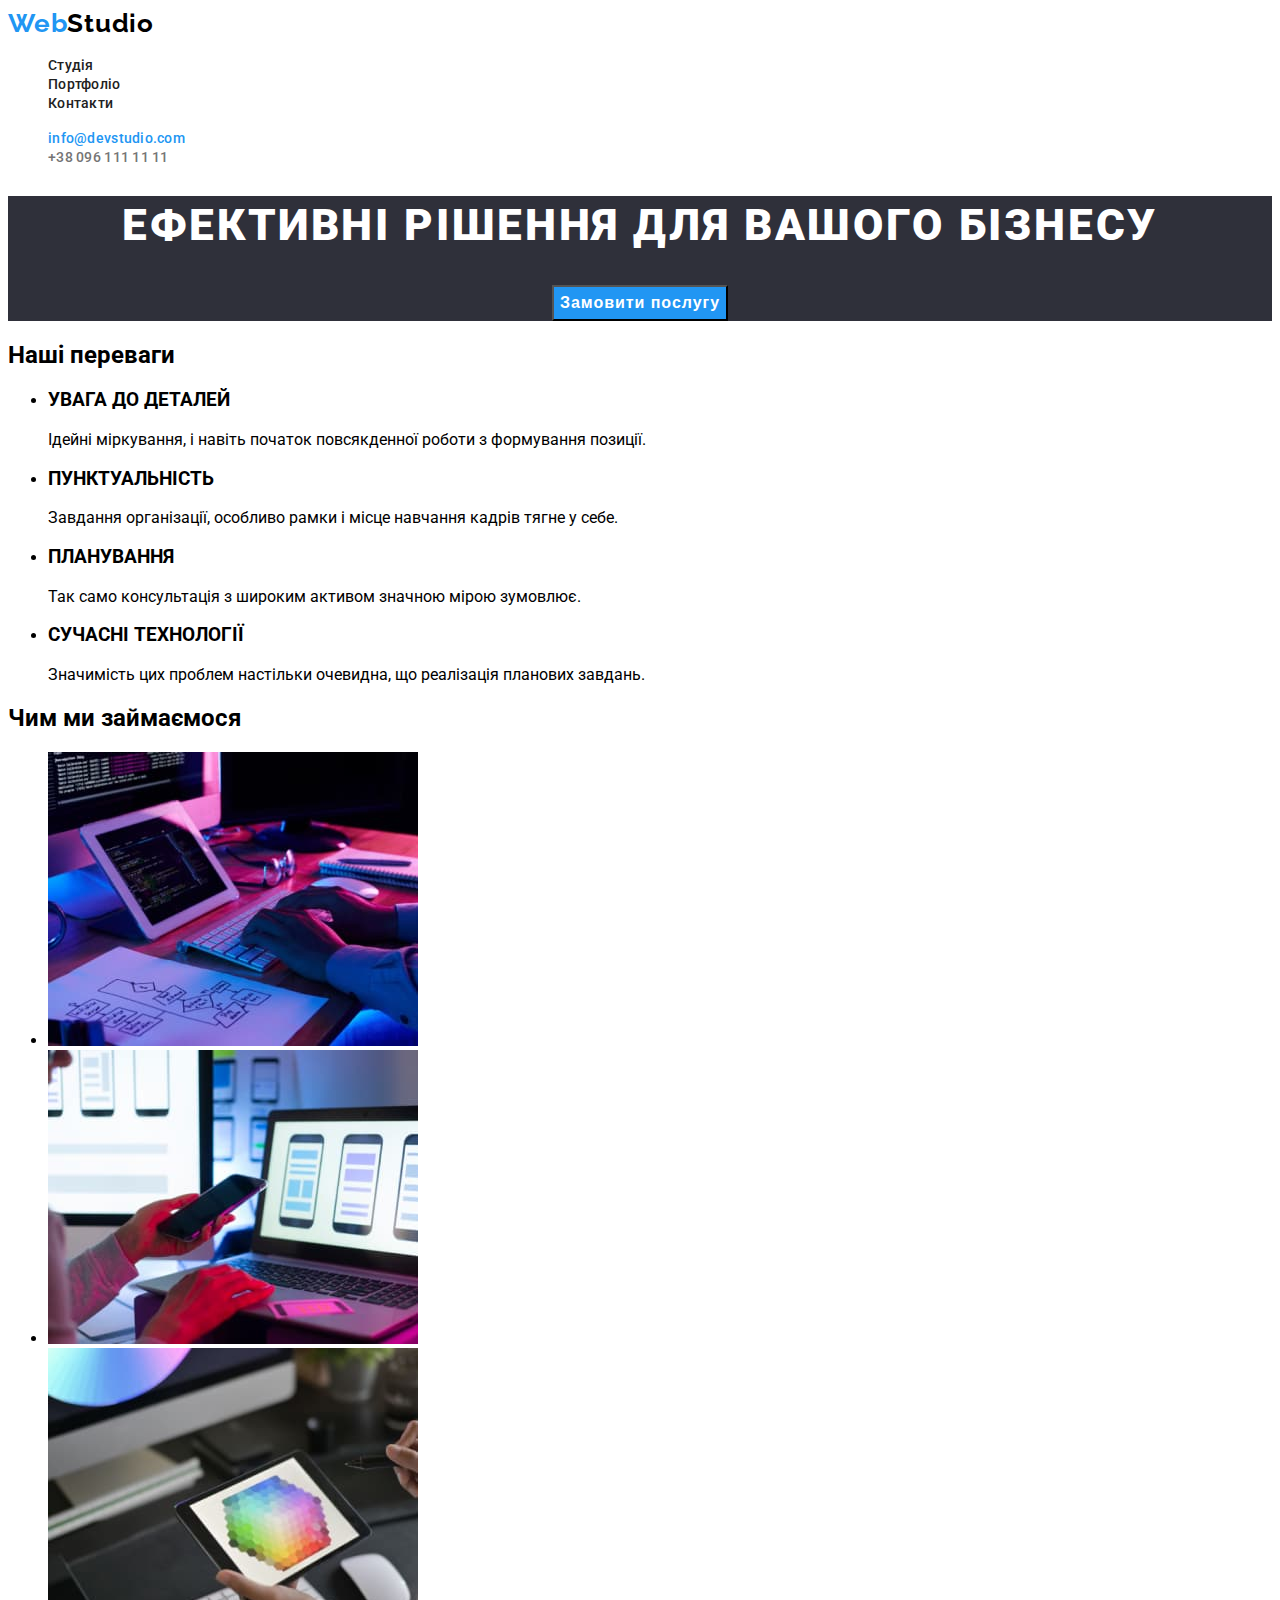
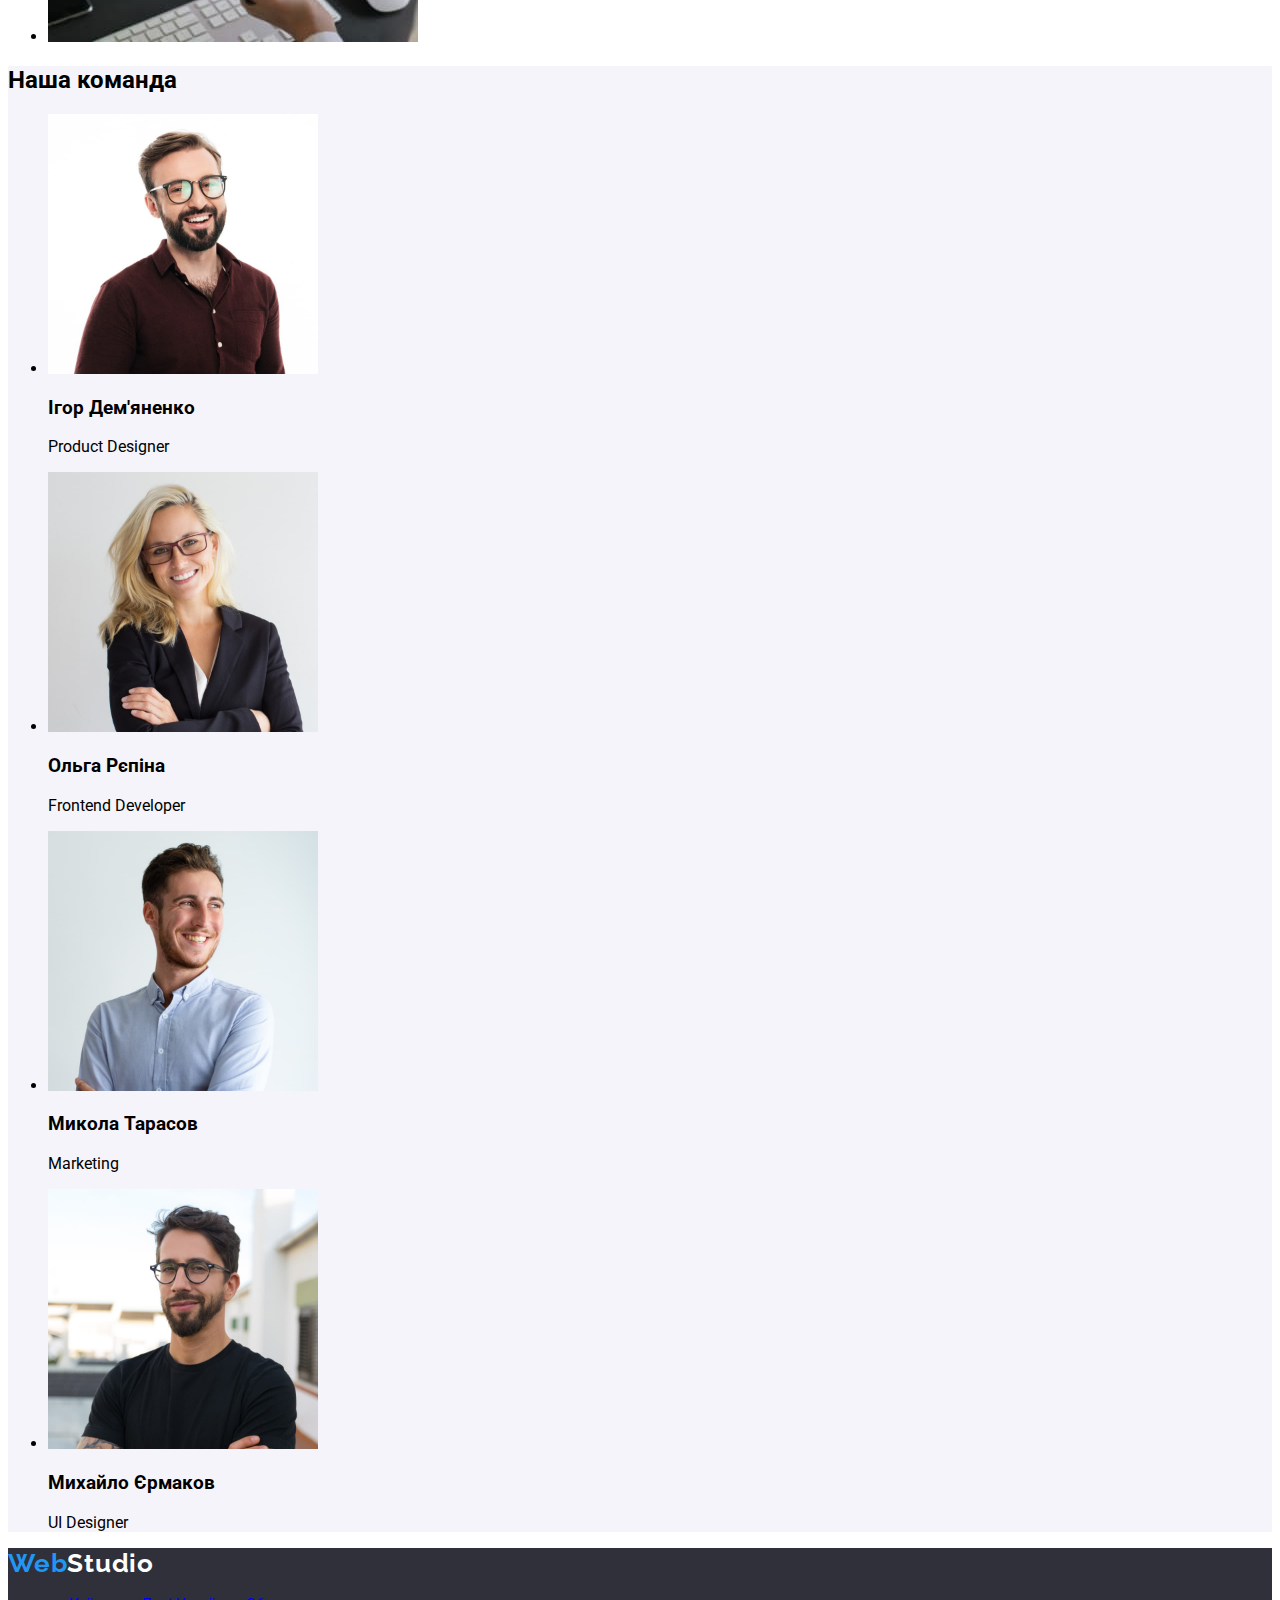
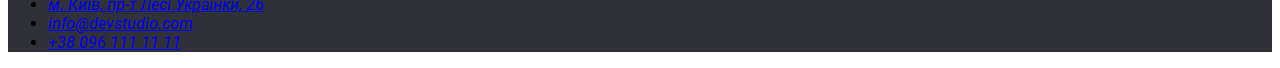
==== index.html @ 97d3b705 "Current 1" ====
<!DOCTYPE html>
<html lang="uk">
  <head>
    <meta charset="UTF-8" />
    <meta http-equiv="X-UA-Compatible" content="IE=edge" />
    <meta name="viewport" content="width=device-width, initial-scale=1.0" />
    <link rel="preconnect" href="https://fonts.googleapis.com" />
    <link rel="preconnect" href="https://fonts.gstatic.com" crossorigin />
    <link
      href="https://fonts.googleapis.com/css2?family=Raleway:wght@700&family=Roboto:wght@400;500;700;900&display=swap"
      rel="stylesheet"
    />
    <title>WebStudio</title>
    <link rel="stylesheet" href="./css/styles.css" />
  </head>
  <body>
    <header>
      <!-- Logo and Nav -->
      <nav>
        <a href="./index.html" class="logo">Web<span class="studio-header">Studio</span></a>
        <ul class="list">
          <li>
            <a href="" class="header-link link">Студія</a>
          </li>
          <li>
            <a href="./portfolio.html" class="header-link link">Портфоліо</a>
          </li>
          <li>
            <a href="" class="header-link link">Контакти</a>
          </li>
        </ul>
      </nav>
      <!-- Email and Tel -->
      <ul class="list"
        <li>
          <a href="mailto:info@devstudio.com" class="header-email link">info@devstudio.com</a>
        </li>
        <li>
          <a href="tel:+380961111111" class="header-tel link">+38 096 111 11 11</a>
        </li>
      </ul>
    </header>
    <main>
      <!-- Section Hero -->
      <section class="hero">
        <h1 class="hero-title">Ефективні рішення для вашого бізнесу</h1>
        <button type="button" class="button">Замовити послугу</button>
        <!-- <a href="">Замовити послугу</a> -->
      </section>
      <!-- Section - Our advantages -->
      <section>
        <h2>Наші переваги</h2>
        <ul>
          <li>
            <h3>УВАГА ДО ДЕТАЛЕЙ</h3>
            <p>Ідейні міркування, і навіть початок повсякденної роботи з формування позиції.</p>
          </li>
          <li>
            <h3>ПУНКТУАЛЬНІСТЬ</h3>
            <p>Завдання організації, особливо рамки і місце навчання кадрів тягне у себе.</p>
          </li>
          <li>
            <h3>ПЛАНУВАННЯ</h3>
            <p>Так само консультація з широким активом значною мірою зумовлює.</p>
          </li>
          <li>
            <h3>СУЧАСНІ ТЕХНОЛОГІЇ</h3>
            <p>Значимість цих проблем настільки очевидна, що реалізація планових завдань.</p>
          </li>
        </ul>
      </section>
      <!-- Section - What we are doing -->
      <section>
        <h2>Чим ми займаємося</h2>
        <ul>
          <li>
            <img
              src="./images/what-we-are-doing/img1.jpg"
              alt="Алгоритм"
              width="370"
              height="294"
            />
          </li>
          <li>
            <img
              src="./images/what-we-are-doing/img2.jpg"
              alt="Мобільний додаток"
              width="370"
              height="294"
            />
          </li>
          <li>
            <img
              src="./images/what-we-are-doing/img3.jpg"
              alt="Палітра кольорів"
              width="370"
              height="294"
            />
          </li>
        </ul>
      </section>
      <!-- Section - Our team -->
      <section class="our-team">
        <h2>Наша команда</h2>
        <ul>
          <li>
            <img
              src="./images/our-team/teamcard1.jpg"
              alt="Ігор Дем'яненко"
              width="270"
              height="260"
            />
            <h3>Ігор Дем'яненко</h3>
            <p lang="en">Product Designer</p>
          </li>
          <li>
            <img
              src="./images/our-team/teamcard2.jpg"
              alt="Ольга Рєпіна"
              width="270"
              height="260"
            />
            <h3>Ольга Рєпіна</h3>
            <p lang="en">Frontend Developer</p>
          </li>
          <li>
            <img
              src="./images/our-team/teamcard3.jpg"
              alt="Микола Тарасов"
              width="270"
              height="260"
            />
            <h3>Микола Тарасов</h3>
            <p lang="en">Marketing</p>
          </li>
          <li>
            <img
              src="./images/our-team/teamcard4.jpg"
              alt="Михайло Єрмаков"
              width="270"
              height="260"
            />
            <h3>Михайло Єрмаков</h3>
            <p lang="en">UI Designer</p>
          </li>
        </ul>
      </section>
    </main>
    <footer>
      <!-- Logo and contacts-->
      <a href="./index.html" class="logo">Web<span class="studio-footer">Studio</span></a>
      <address>
        <ul>
          <li>
            <a
              href="https://goo.gl/maps/AmhNYhJj7zLtnfJ69"
              target="_blank"
              rel="noreferrer noopener nofollow"
              >м. Київ, пр-т Лесі Українки, 26</a
            >
          </li>
          <li>
            <a href="mailto:info@devstudio.com">info@devstudio.com</a>
          </li>
          <li>
            <a href="tel:+380961111111">+38 096 111 11 11</a>
          </li>
        </ul>
      </address>
    </footer>
  </body>
</html>
---- css/styles.css ----
:root {
    --primary-bkgd-color:#FFFFFF;
    --secondary-bkgd-color:#2F303A;
    --team-bkgd-color:#F5F4FA;
    --primary-text-color: #757575;
    --secondary-text-color: #212121;
    --accent-text-color: #2196F3;
    --logo-text-color: #000000;
}
/* Global body */
body {
    font-family: 'Roboto', sans-serif;
    font-weight: 400;
    Background-color:var(--primary-bkgd-color);
}
.list {
    list-style: none;
}
.link:hover,
.link:focus {
    color: var(--accent-text-color);
}
.link {
    text-decoration: none;
}
/* header */
.logo {
    color: var(--accent-text-color);
    font-family: 'Raleway', sans-serif;
    font-weight: 700;
    font-size: 26px;
    line-height: 1.2;
    letter-spacing: 0.03em;
    text-decoration: none;
}
.studio-header{
    color: var(--logo-text-color);
}
.header-link {
    color:var(--secondary-text-color);
    font-weight: 500;
    font-size: 14px;
    line-height: 1.14;
    letter-spacing: 0.02em;
}
.header-email {
    color: var(--accent-text-color);
    font-weight: 500;
    font-size: 14px;
    line-height: 1.14;
    letter-spacing: 0.02em;
}
.header-tel {
    color: var(--primary-text-color);
    font-weight: 500;
    font-size: 14px;
    line-height: 1.14;
    letter-spacing: 0.02em;
}
/* hero */
.hero {
    background-color: var(--secondary-bkgd-color);
    text-align: center;
}
.hero-title {
    color: var(--primary-bkgd-color);
    font-weight: 900;
    font-size: 44px;
    line-height: 1.36;
    letter-spacing: 0.06em;
    text-transform: uppercase;
}
.button {
    background-color: var(--accent-text-color);
    color: var(--primary-bkgd-color);
    font-weight: 700;
    font-size: 16px;
    line-height: 1.9;
    /* display: flex; */
    align-items: center;
    text-align: center;
    letter-spacing: 0.06em;
}
/* Our advantages */

/* What we are doing */

/* Our team */
.our-team {
    background-color: var(--team-bkgd-color);
}

/* Footer */
footer {
    background-color: var(--secondary-bkgd-color);
}
.studio-footer {
    color: var(--primary-bkgd-color);
}
/* background primary #F5F5F5*/
/* background secondary #F5F4FA */

/* Basic text color #757575 */
/* Links basic color #212121;*/
/* link accent color #2196F3; */
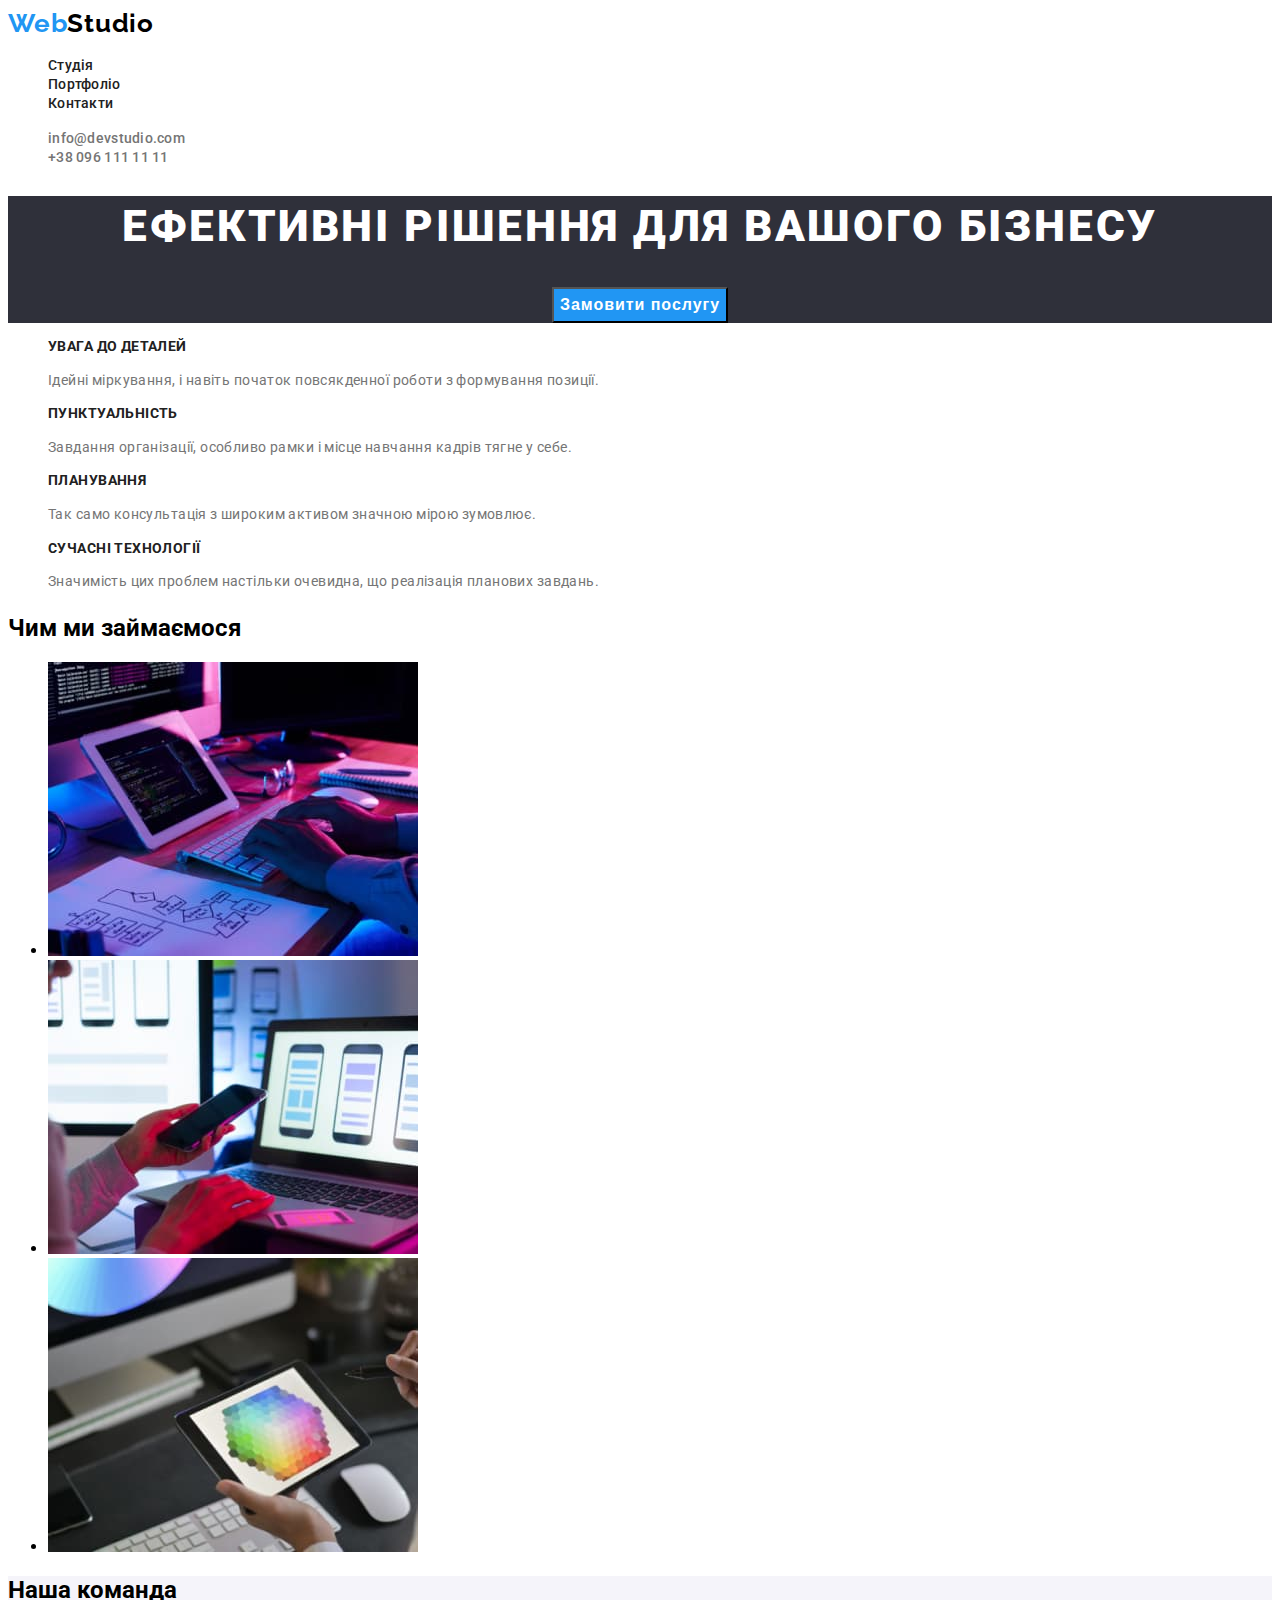
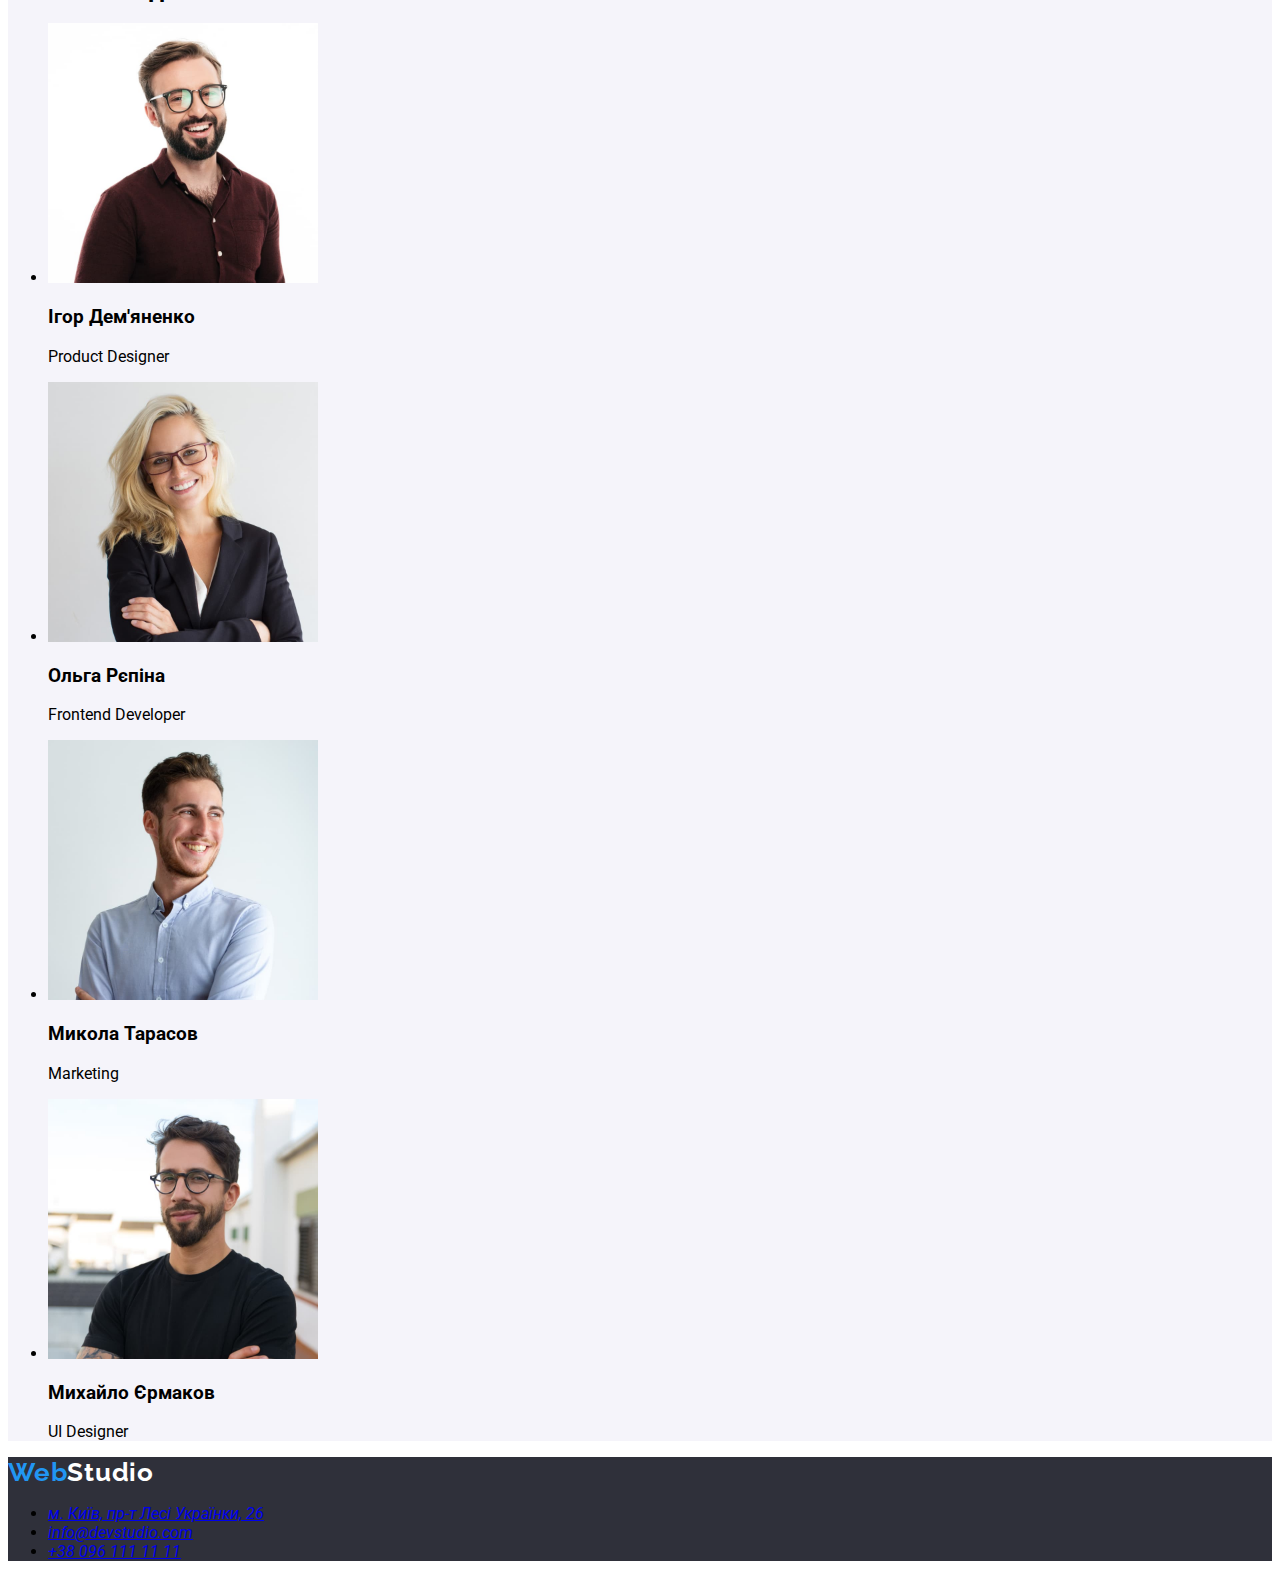
==== commit bbab5df6: "Current2" ====
--- a/index.html
+++ b/index.html
@@ -33,10 +33,10 @@
       <!-- Email and Tel -->
       <ul class="list"
         <li>
-          <a href="mailto:info@devstudio.com" class="header-email link">info@devstudio.com</a>
+          <a href="mailto:info@devstudio.com" class="header-contacts link">info@devstudio.com</a>
         </li>
         <li>
-          <a href="tel:+380961111111" class="header-tel link">+38 096 111 11 11</a>
+          <a href="tel:+380961111111" class="header-contacts link">+38 096 111 11 11</a>
         </li>
       </ul>
     </header>
@@ -49,23 +49,23 @@
       </section>
       <!-- Section - Our advantages -->
       <section>
-        <h2>Наші переваги</h2>
-        <ul>
+        <h2 class="visually-hidden">Наші переваги</h2>
+        <ul class="list">
           <li>
-            <h3>УВАГА ДО ДЕТАЛЕЙ</h3>
-            <p>Ідейні міркування, і навіть початок повсякденної роботи з формування позиції.</p>
+            <h3 class="secondary-title">УВАГА ДО ДЕТАЛЕЙ</h3>
+            <p class="secondary-text">Ідейні міркування, і навіть початок повсякденної роботи з формування позиції.</p>
           </li>
           <li>
-            <h3>ПУНКТУАЛЬНІСТЬ</h3>
-            <p>Завдання організації, особливо рамки і місце навчання кадрів тягне у себе.</p>
+            <h3 class="secondary-title">ПУНКТУАЛЬНІСТЬ</h3>
+            <p class="secondary-text">Завдання організації, особливо рамки і місце навчання кадрів тягне у себе.</p>
           </li>
           <li>
-            <h3>ПЛАНУВАННЯ</h3>
-            <p>Так само консультація з широким активом значною мірою зумовлює.</p>
+            <h3 class="secondary-title">ПЛАНУВАННЯ</h3>
+            <p class="secondary-text">Так само консультація з широким активом значною мірою зумовлює.</p>
           </li>
           <li>
-            <h3>СУЧАСНІ ТЕХНОЛОГІЇ</h3>
-            <p>Значимість цих проблем настільки очевидна, що реалізація планових завдань.</p>
+            <h3 class="secondary-title">СУЧАСНІ ТЕХНОЛОГІЇ</h3>
+            <p class="secondary-text">Значимість цих проблем настільки очевидна, що реалізація планових завдань.</p>
           </li>
         </ul>
       </section>
--- a/css/styles.css
+++ b/css/styles.css
@@ -7,7 +7,7 @@
     --accent-text-color: #2196F3;
     --logo-text-color: #000000;
 }
-/* Global body */
+/* GLOBAL BODY */
 body {
     font-family: 'Roboto', sans-serif;
     font-weight: 400;
@@ -23,7 +23,7 @@
 .link {
     text-decoration: none;
 }
-/* header */
+/* HEADER */
 .logo {
     color: var(--accent-text-color);
     font-family: 'Raleway', sans-serif;
@@ -40,24 +40,17 @@
     color:var(--secondary-text-color);
     font-weight: 500;
     font-size: 14px;
-    line-height: 1.14;
+    line-height: 1.11;
     letter-spacing: 0.02em;
 }
-.header-email {
-    color: var(--accent-text-color);
-    font-weight: 500;
-    font-size: 14px;
-    line-height: 1.14;
-    letter-spacing: 0.02em;
-}
-.header-tel {
+.header-contacts {
     color: var(--primary-text-color);
     font-weight: 500;
     font-size: 14px;
-    line-height: 1.14;
+    line-height: 1.11;
     letter-spacing: 0.02em;
 }
-/* hero */
+/* HERO */
 .hero {
     background-color: var(--secondary-bkgd-color);
     text-align: center;
@@ -66,7 +59,7 @@
     color: var(--primary-bkgd-color);
     font-weight: 900;
     font-size: 44px;
-    line-height: 1.36;
+    line-height: 1.4;
     letter-spacing: 0.06em;
     text-transform: uppercase;
 }
@@ -81,16 +74,42 @@
     text-align: center;
     letter-spacing: 0.06em;
 }
-/* Our advantages */
+/* OUR FEATURES */
+.visually-hidden {
+    position: absolute;
+    width: 1px;
+    height: 1px;
+    margin: -1px;
+    border: 0;
+    padding: 0;
+    white-space: nowrap;
+    clip-path: inset(100%);
+    clip: rect(0 0 0 0);
+    overflow: hidden;
+}
+.secondary-title {
+    color: var(--secondary-text-color);
+    font-weight: 700;
+    font-size: 14px;
+    line-height: 1.1;
+    letter-spacing: 0.03em;
+    text-transform: uppercase;
+}
+.secondary-text {
+    color: var(--primary-text-color);
+    font-weight: 400;
+    font-size: 14px;
+    line-height: 1.7;
+    letter-spacing: 0.03em;
+}
+/* WHAT WE ARE DOING */
 
-/* What we are doing */
-
-/* Our team */
+/* OUR TEAM */
 .our-team {
     background-color: var(--team-bkgd-color);
 }
 
-/* Footer */
+/* FOOTER */
 footer {
     background-color: var(--secondary-bkgd-color);
 }
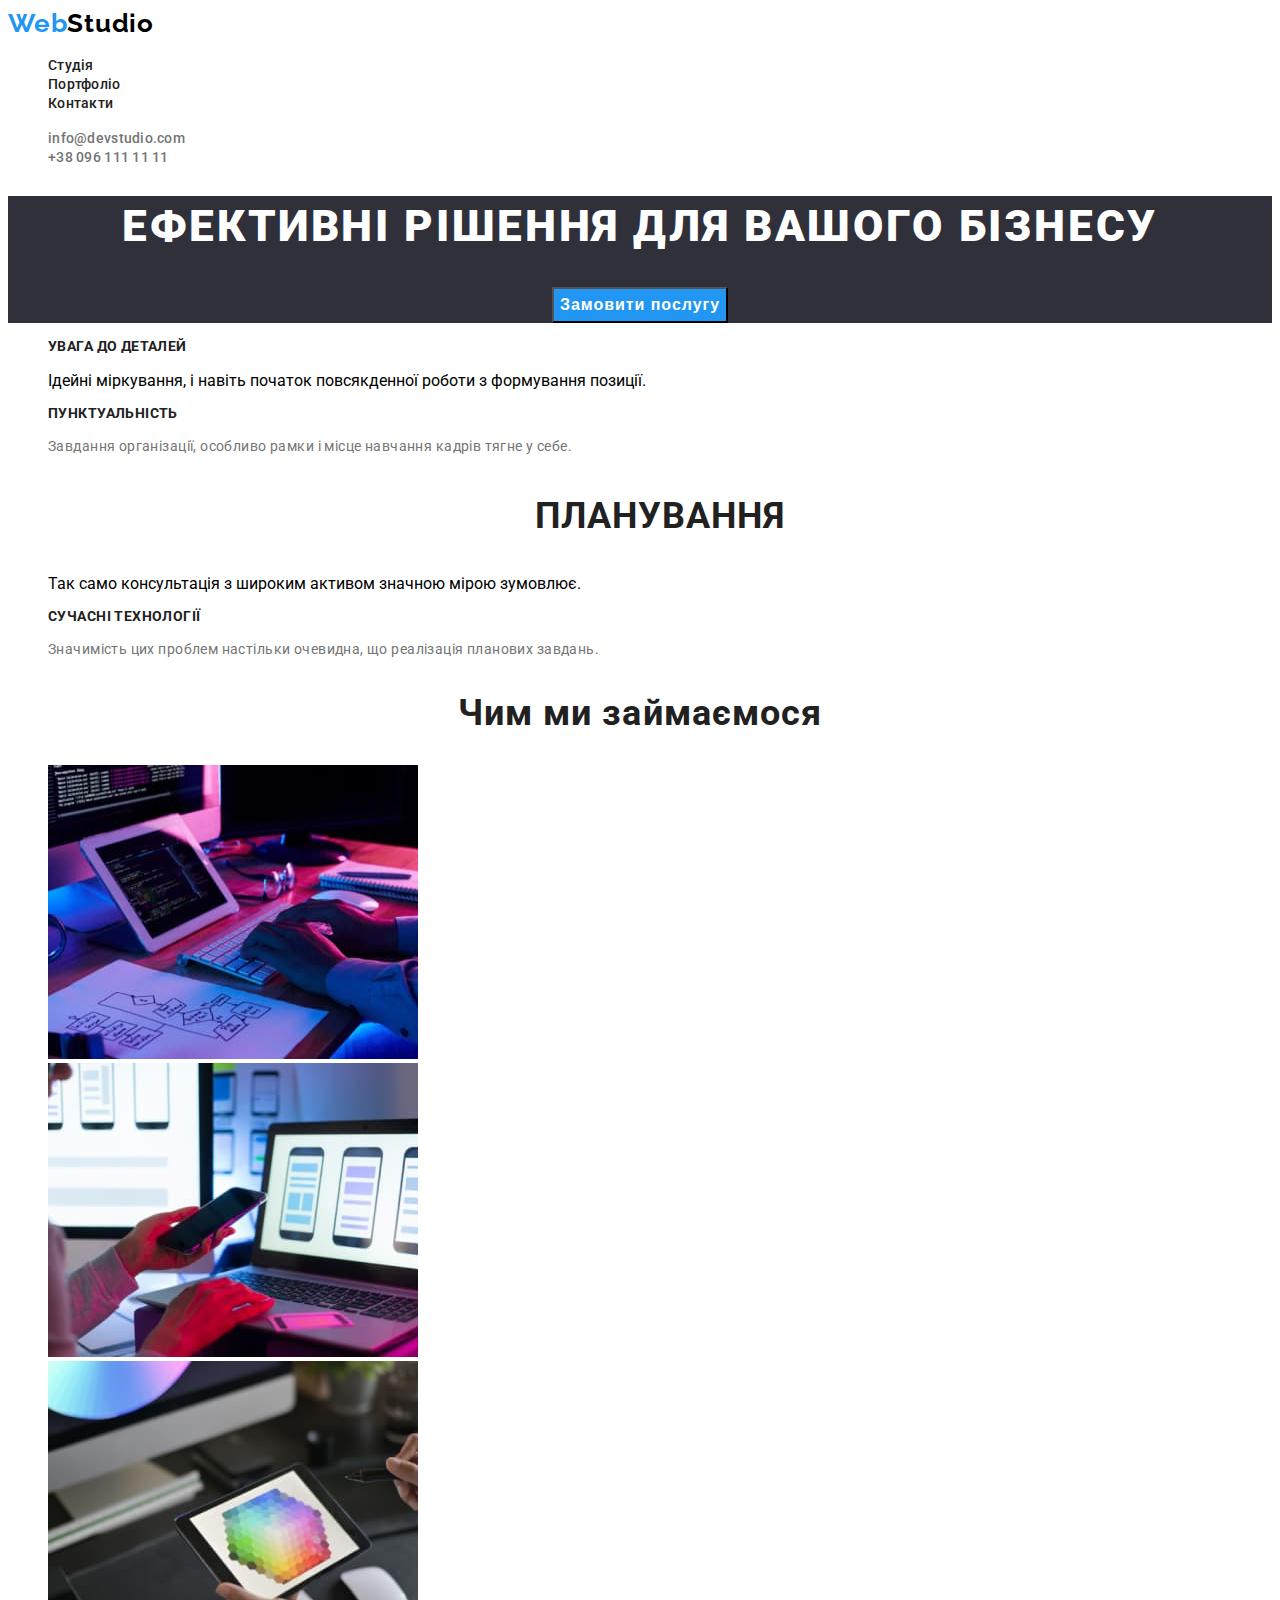
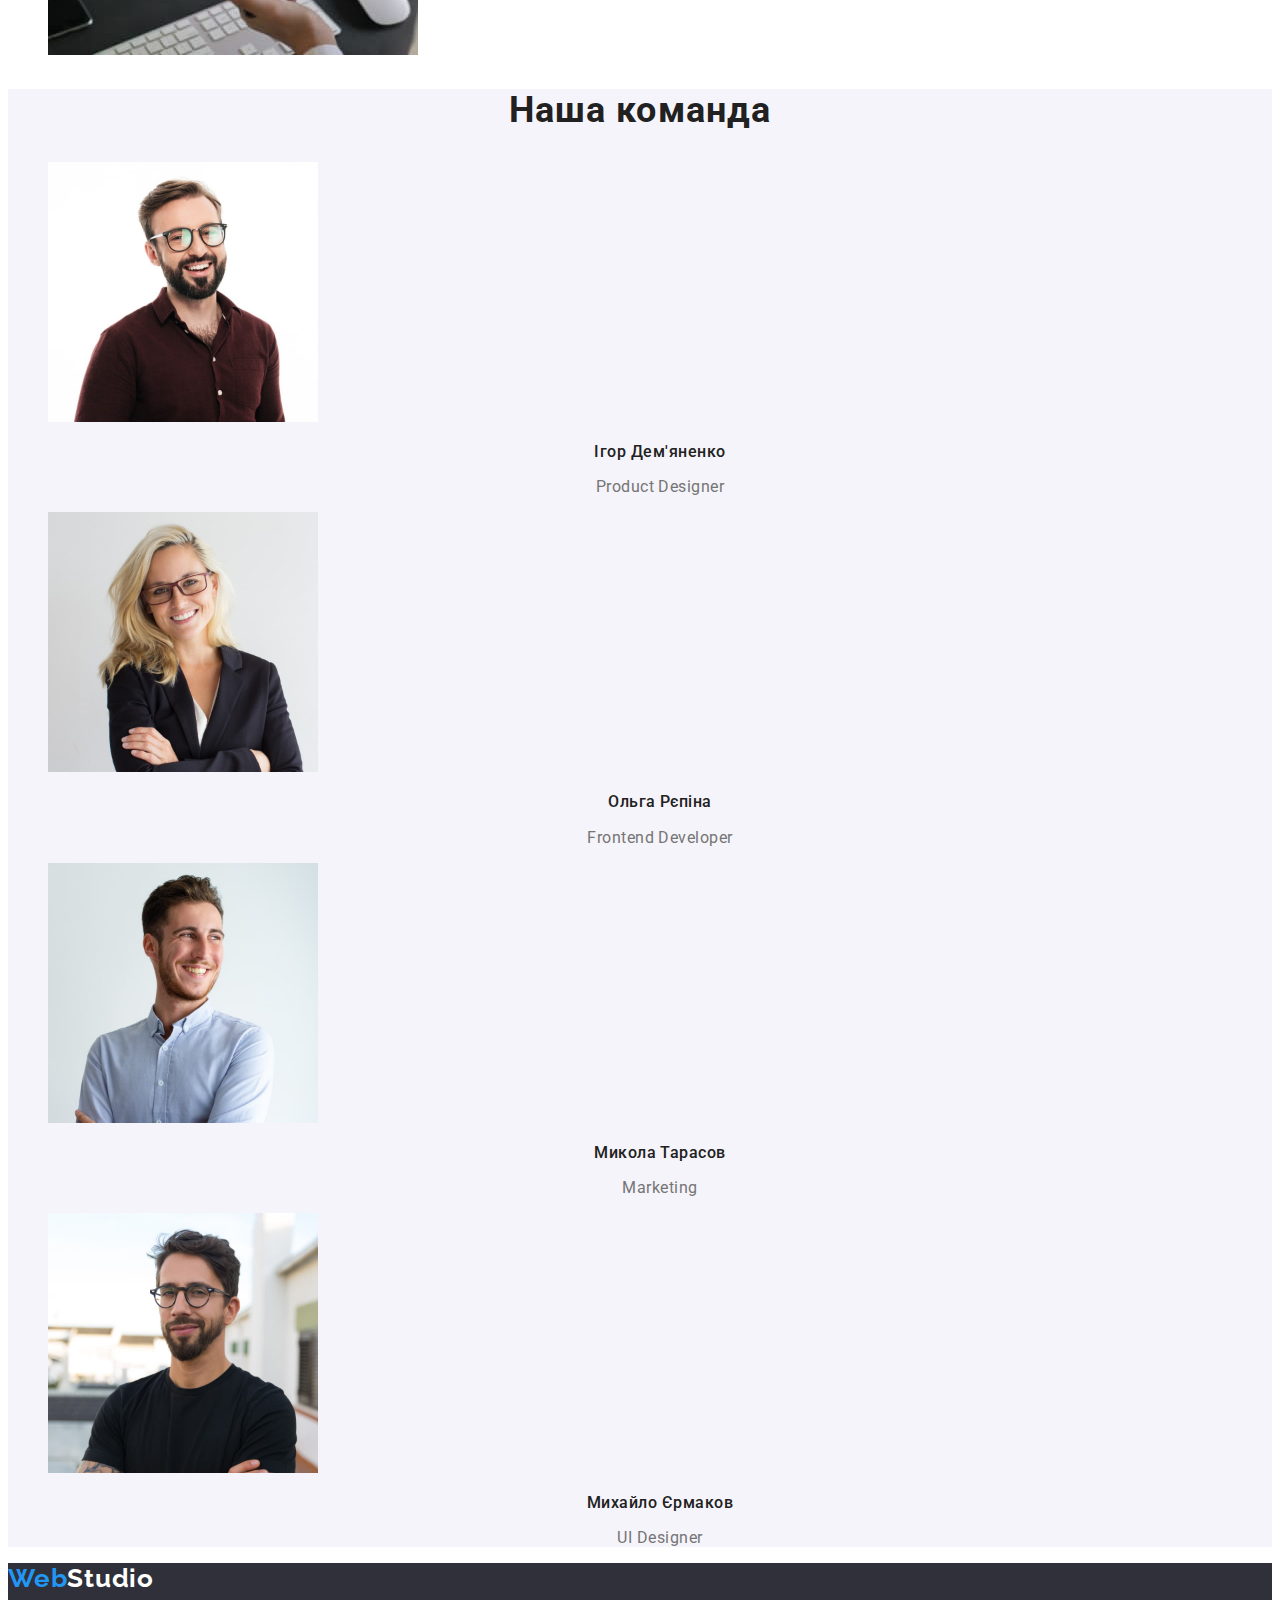
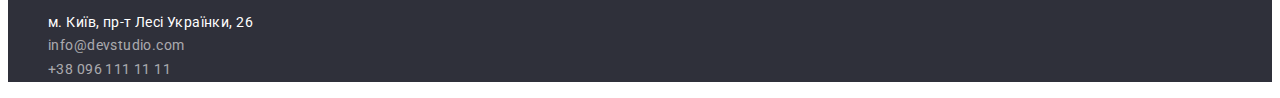
==== commit 144555f2: "1page finished" ====
--- a/index.html
+++ b/index.html
@@ -47,32 +47,32 @@
         <button type="button" class="button">Замовити послугу</button>
         <!-- <a href="">Замовити послугу</a> -->
       </section>
-      <!-- Section - Our advantages -->
+      <!-- Section - Our features -->
       <section>
         <h2 class="visually-hidden">Наші переваги</h2>
         <ul class="list">
           <li>
-            <h3 class="secondary-title">УВАГА ДО ДЕТАЛЕЙ</h3>
-            <p class="secondary-text">Ідейні міркування, і навіть початок повсякденної роботи з формування позиції.</p>
+            <h3 class="feature-title">УВАГА ДО ДЕТАЛЕЙ</h3>
+            <p class="feater-text">Ідейні міркування, і навіть початок повсякденної роботи з формування позиції.</p>
           </li>
           <li>
-            <h3 class="secondary-title">ПУНКТУАЛЬНІСТЬ</h3>
-            <p class="secondary-text">Завдання організації, особливо рамки і місце навчання кадрів тягне у себе.</p>
+            <h3 class="feature-title">ПУНКТУАЛЬНІСТЬ</h3>
+            <p class="feature-text">Завдання організації, особливо рамки і місце навчання кадрів тягне у себе.</p>
           </li>
           <li>
-            <h3 class="secondary-title">ПЛАНУВАННЯ</h3>
-            <p class="secondary-text">Так само консультація з широким активом значною мірою зумовлює.</p>
+            <h3 class="title">ПЛАНУВАННЯ</h3>
+            <p class="text">Так само консультація з широким активом значною мірою зумовлює.</p>
           </li>
           <li>
-            <h3 class="secondary-title">СУЧАСНІ ТЕХНОЛОГІЇ</h3>
-            <p class="secondary-text">Значимість цих проблем настільки очевидна, що реалізація планових завдань.</p>
+            <h3 class="feature-title">СУЧАСНІ ТЕХНОЛОГІЇ</h3>
+            <p class="feature-text">Значимість цих проблем настільки очевидна, що реалізація планових завдань.</p>
           </li>
         </ul>
       </section>
       <!-- Section - What we are doing -->
       <section>
-        <h2>Чим ми займаємося</h2>
-        <ul>
+        <h2 class="title">Чим ми займаємося</h2>
+        <ul class="list">
           <li>
             <img
               src="./images/what-we-are-doing/img1.jpg"
@@ -101,8 +101,8 @@
       </section>
       <!-- Section - Our team -->
       <section class="our-team">
-        <h2>Наша команда</h2>
-        <ul>
+        <h2 class="title">Наша команда</h2>
+        <ul class="list">
           <li>
             <img
               src="./images/our-team/teamcard1.jpg"
@@ -110,8 +110,8 @@
               width="270"
               height="260"
             />
-            <h3>Ігор Дем'яненко</h3>
-            <p lang="en">Product Designer</p>
+            <h3 class="team-title">Ігор Дем'яненко</h3>
+            <p lang="en" class="team-text">Product Designer</p>
           </li>
           <li>
             <img
@@ -120,8 +120,8 @@
               width="270"
               height="260"
             />
-            <h3>Ольга Рєпіна</h3>
-            <p lang="en">Frontend Developer</p>
+            <h3 class="team-title">Ольга Рєпіна</h3>
+            <p lang="en" class="team-text">Frontend Developer</p>
           </li>
           <li>
             <img
@@ -130,8 +130,8 @@
               width="270"
               height="260"
             />
-            <h3>Микола Тарасов</h3>
-            <p lang="en">Marketing</p>
+            <h3 class="team-title">Микола Тарасов</h3>
+            <p lang="en" class="team-text">Marketing</p>
           </li>
           <li>
             <img
@@ -140,8 +140,8 @@
               width="270"
               height="260"
             />
-            <h3>Михайло Єрмаков</h3>
-            <p lang="en">UI Designer</p>
+            <h3 class="team-title">Михайло Єрмаков</h3>
+            <p lang="en" class="team-text">UI Designer</p>
           </li>
         </ul>
       </section>
@@ -150,20 +150,20 @@
       <!-- Logo and contacts-->
       <a href="./index.html" class="logo">Web<span class="studio-footer">Studio</span></a>
       <address>
-        <ul>
+        <ul class="list">
           <li>
             <a
               href="https://goo.gl/maps/AmhNYhJj7zLtnfJ69"
               target="_blank"
               rel="noreferrer noopener nofollow"
-              >м. Київ, пр-т Лесі Українки, 26</a
+              class="address">м. Київ, пр-т Лесі Українки, 26</a
             >
           </li>
           <li>
-            <a href="mailto:info@devstudio.com">info@devstudio.com</a>
+            <a href="mailto:info@devstudio.com" class="contact-footer">info@devstudio.com</a>
           </li>
           <li>
-            <a href="tel:+380961111111">+38 096 111 11 11</a>
+            <a href="tel:+380961111111" class="contact-footer">+38 096 111 11 11</a>
           </li>
         </ul>
       </address>
--- a/css/styles.css
+++ b/css/styles.css
@@ -6,6 +6,7 @@
     --secondary-text-color: #212121;
     --accent-text-color: #2196F3;
     --logo-text-color: #000000;
+    --contacts-footer-color: rgba(255, 255, 255, 0.6);
 }
 /* GLOBAL BODY */
 body {
@@ -87,7 +88,7 @@
     clip: rect(0 0 0 0);
     overflow: hidden;
 }
-.secondary-title {
+.feature-title {
     color: var(--secondary-text-color);
     font-weight: 700;
     font-size: 14px;
@@ -95,7 +96,7 @@
     letter-spacing: 0.03em;
     text-transform: uppercase;
 }
-.secondary-text {
+.feature-text {
     color: var(--primary-text-color);
     font-weight: 400;
     font-size: 14px;
@@ -103,12 +104,34 @@
     letter-spacing: 0.03em;
 }
 /* WHAT WE ARE DOING */
-
+.title {
+    color: var(--secondary-text-color);
+    font-weight: 700;
+    font-size: 36px;
+    line-height: 1.2;
+    text-align: center;
+    letter-spacing: 0.03em;
+}
 /* OUR TEAM */
 .our-team {
     background-color: var(--team-bkgd-color);
 }
-
+.team-title {
+    color: var(--secondary-text-color);
+    font-weight: 500;
+    font-size: 16px;
+    line-height: 1.2;
+    text-align: center;
+    letter-spacing: 0.03em;
+}
+.team-text {
+    color: var(--primary-text-color);
+    font-weight: 400;
+    font-size: 16px;
+    line-height: 1.2;
+    text-align: center;
+    letter-spacing: 0.03em;
+}
 /* FOOTER */
 footer {
     background-color: var(--secondary-bkgd-color);
@@ -116,11 +139,24 @@
 .studio-footer {
     color: var(--primary-bkgd-color);
 }
-/* background primary #F5F5F5*/
-/* background secondary #F5F4FA */
-
-/* Basic text color #757575 */
-/* Links basic color #212121;*/
-/* link accent color #2196F3; */
+address {
+font-style: normal;
+}
+.address {
+    color: var(--primary-bkgd-color);
+    font-weight: 400;
+    font-size: 14px;
+    line-height: 1.7;
+    letter-spacing: 0.03em;
+    text-decoration: none;
+}
+.contact-footer {
+    color: var(--contacts-footer-color);
+    font-weight: 400;
+    font-size: 14px;
+    line-height: 1.7;
+    letter-spacing: 0.03em;
+    text-decoration: none;   
+}
 
 
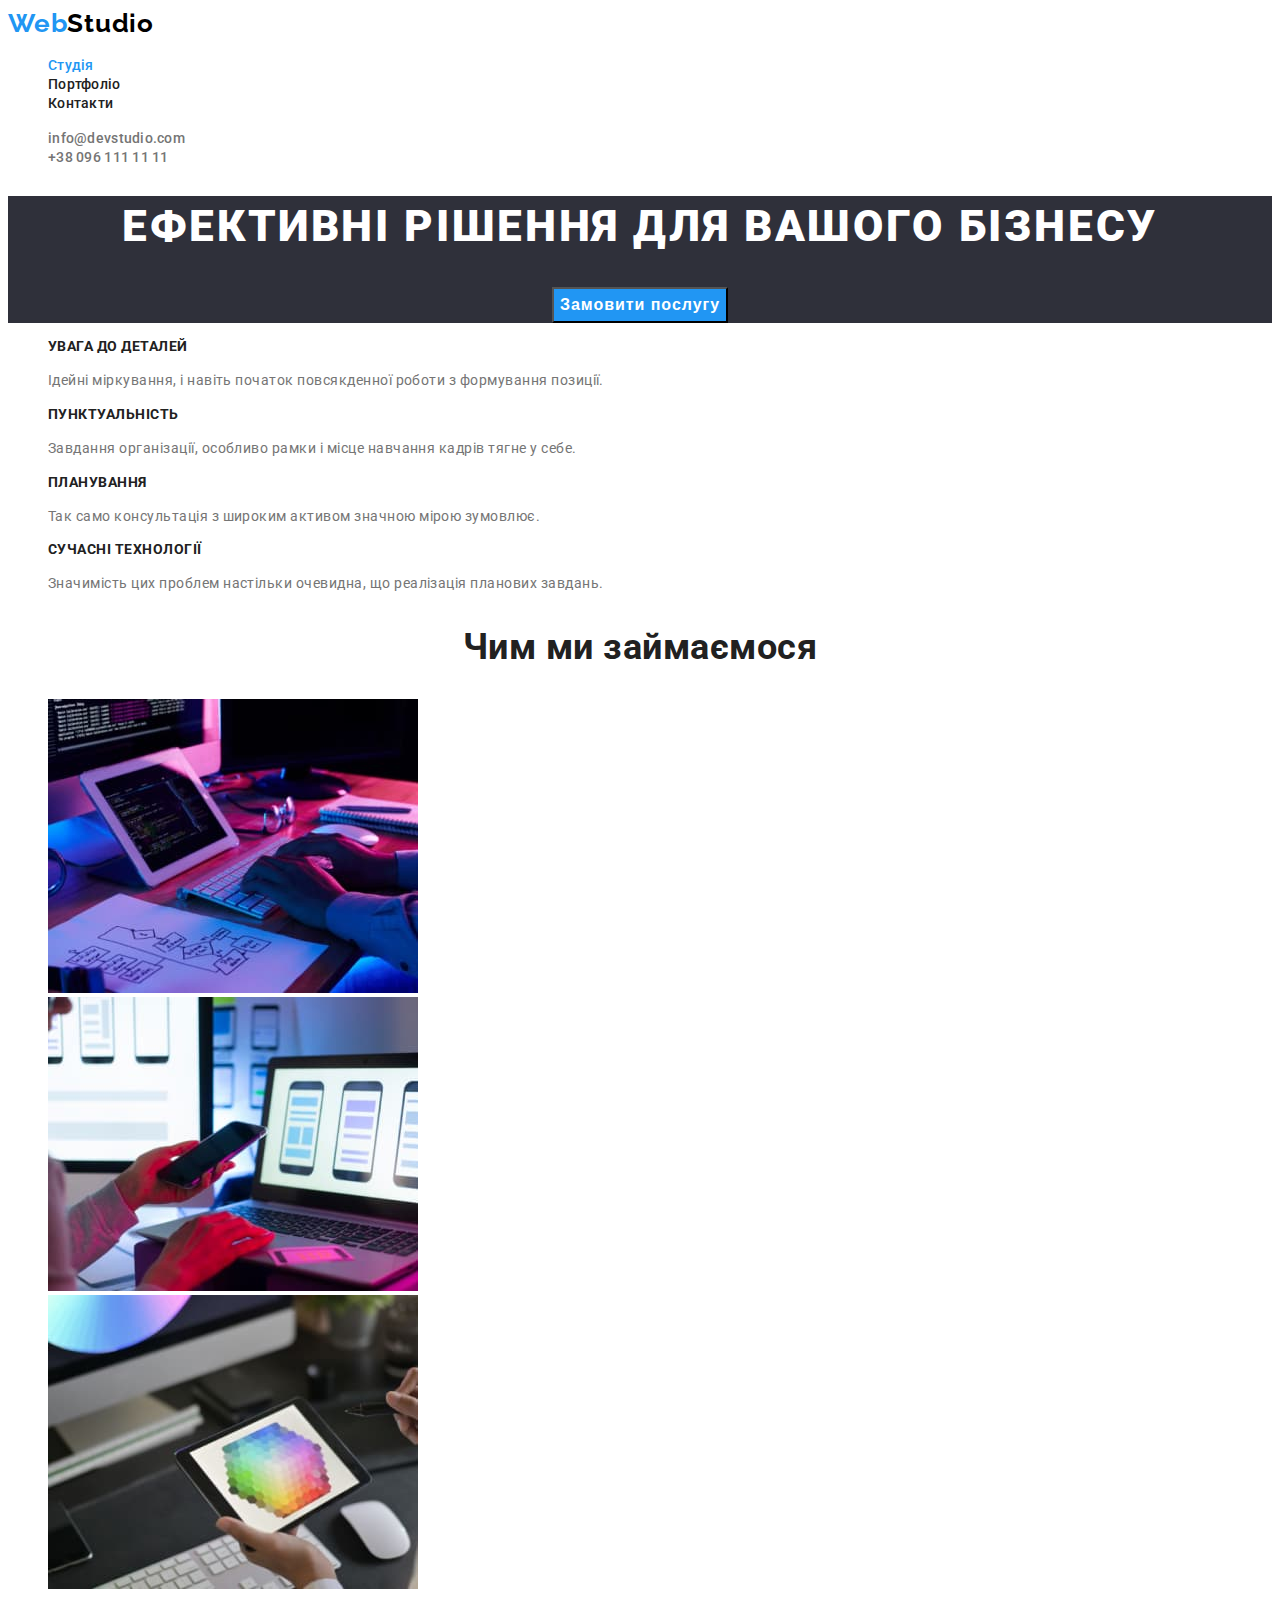
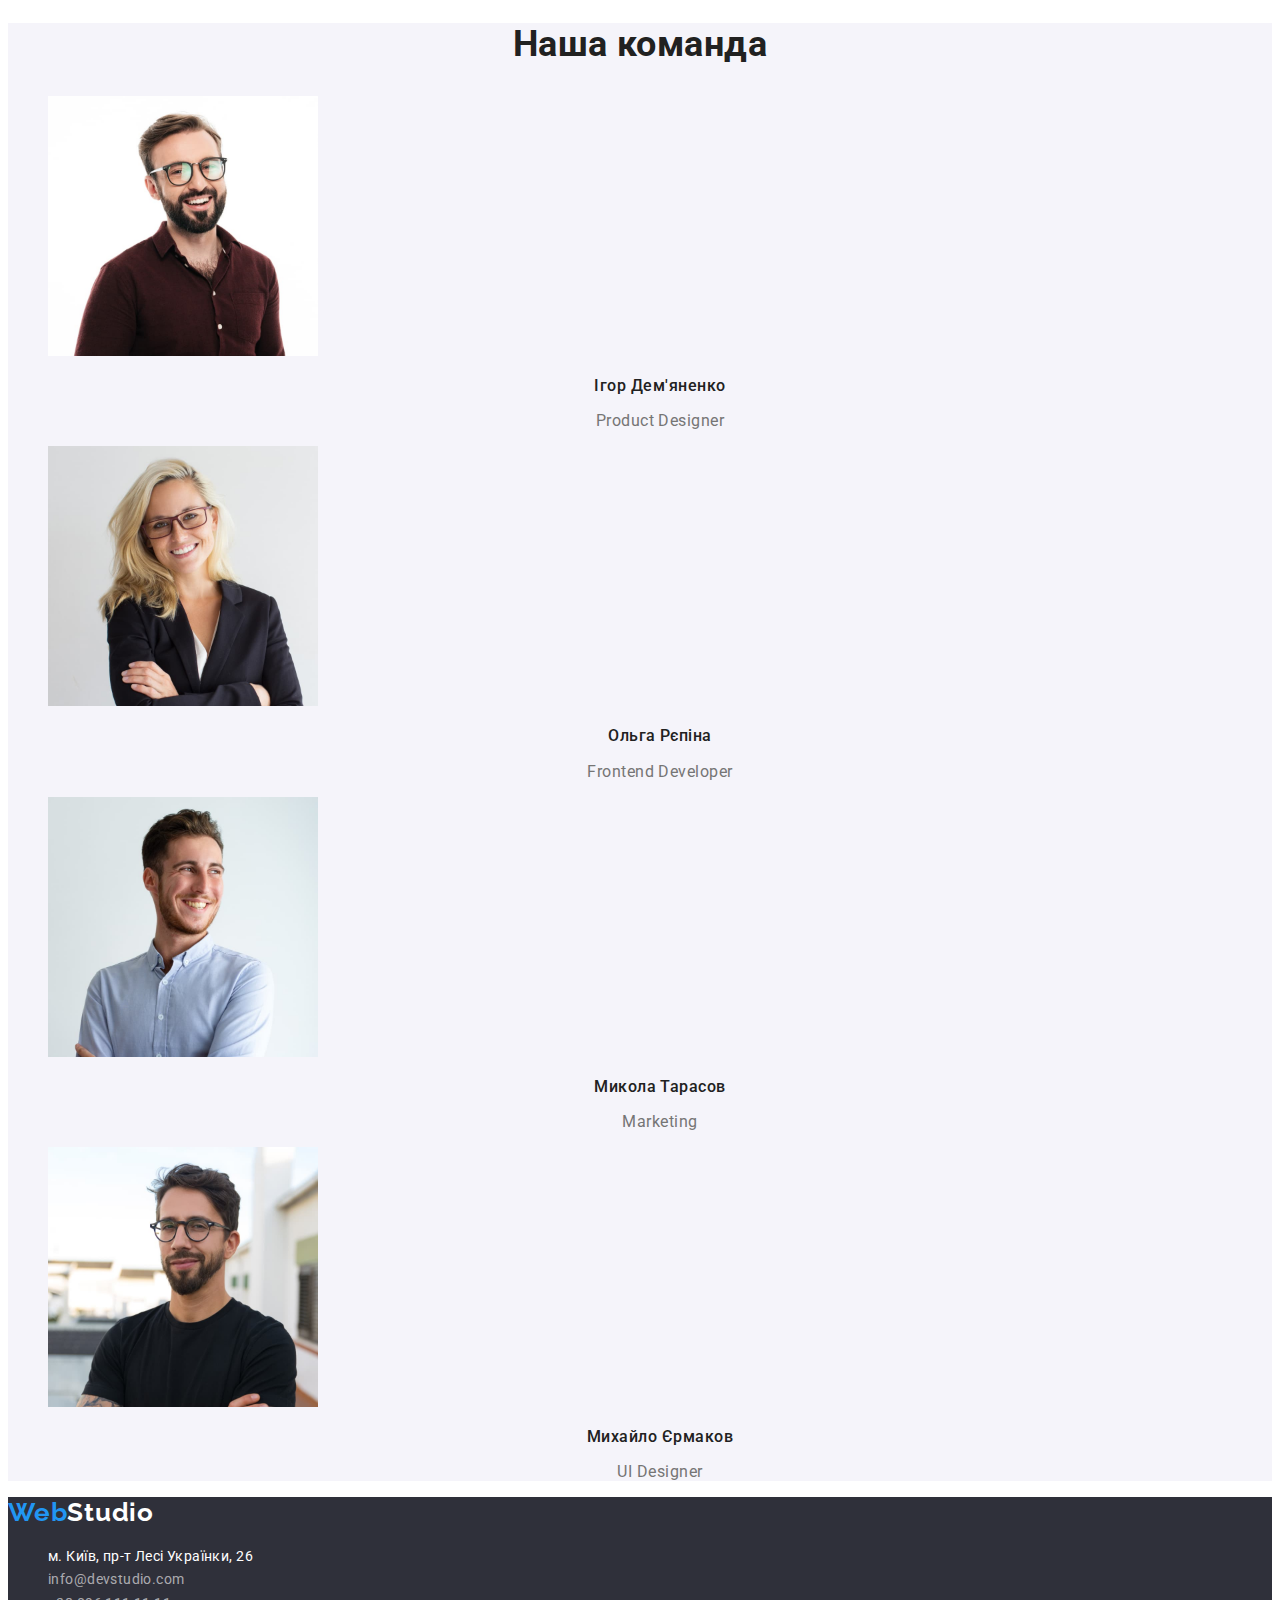
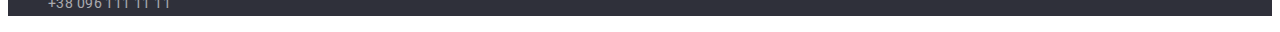
==== commit 7bc176f3: "Final version" ====
--- a/index.html
+++ b/index.html
@@ -20,7 +20,7 @@
         <a href="./index.html" class="logo">Web<span class="studio-header">Studio</span></a>
         <ul class="list">
           <li>
-            <a href="" class="header-link link">Студія</a>
+            <a href="./index.html" class="header-link link current">Студія</a>
           </li>
           <li>
             <a href="./portfolio.html" class="header-link link">Портфоліо</a>
@@ -31,7 +31,7 @@
         </ul>
       </nav>
       <!-- Email and Tel -->
-      <ul class="list"
+      <ul class="list">
         <li>
           <a href="mailto:info@devstudio.com" class="header-contacts link">info@devstudio.com</a>
         </li>
@@ -45,33 +45,38 @@
       <section class="hero">
         <h1 class="hero-title">Ефективні рішення для вашого бізнесу</h1>
         <button type="button" class="button">Замовити послугу</button>
-        <!-- <a href="">Замовити послугу</a> -->
       </section>
       <!-- Section - Our features -->
-      <section>
+      <section class="features">
         <h2 class="visually-hidden">Наші переваги</h2>
         <ul class="list">
           <li>
-            <h3 class="feature-title">УВАГА ДО ДЕТАЛЕЙ</h3>
-            <p class="feater-text">Ідейні міркування, і навіть початок повсякденної роботи з формування позиції.</p>
+            <h3 class="title">УВАГА ДО ДЕТАЛЕЙ</h3>
+            <p class="text">
+              Ідейні міркування, і навіть початок повсякденної роботи з формування позиції.
+            </p>
           </li>
           <li>
-            <h3 class="feature-title">ПУНКТУАЛЬНІСТЬ</h3>
-            <p class="feature-text">Завдання організації, особливо рамки і місце навчання кадрів тягне у себе.</p>
+            <h3 class="title">ПУНКТУАЛЬНІСТЬ</h3>
+            <p class="text">
+              Завдання організації, особливо рамки і місце навчання кадрів тягне у себе.
+            </p>
           </li>
           <li>
             <h3 class="title">ПЛАНУВАННЯ</h3>
             <p class="text">Так само консультація з широким активом значною мірою зумовлює.</p>
           </li>
           <li>
-            <h3 class="feature-title">СУЧАСНІ ТЕХНОЛОГІЇ</h3>
-            <p class="feature-text">Значимість цих проблем настільки очевидна, що реалізація планових завдань.</p>
+            <h3 class="title">СУЧАСНІ ТЕХНОЛОГІЇ</h3>
+            <p class="text">
+              Значимість цих проблем настільки очевидна, що реалізація планових завдань.
+            </p>
           </li>
         </ul>
       </section>
       <!-- Section - What we are doing -->
-      <section>
-        <h2 class="title">Чим ми займаємося</h2>
+      <section class="work">
+        <h2 class="work-title">Чим ми займаємося</h2>
         <ul class="list">
           <li>
             <img
@@ -100,8 +105,8 @@
         </ul>
       </section>
       <!-- Section - Our team -->
-      <section class="our-team">
-        <h2 class="title">Наша команда</h2>
+      <section class="team">
+        <h2 class="team-title">Наша команда</h2>
         <ul class="list">
           <li>
             <img
@@ -110,8 +115,8 @@
               width="270"
               height="260"
             />
-            <h3 class="team-title">Ігор Дем'яненко</h3>
-            <p lang="en" class="team-text">Product Designer</p>
+            <h3 class="title">Ігор Дем'яненко</h3>
+            <p lang="en" class="text">Product Designer</p>
           </li>
           <li>
             <img
@@ -120,8 +125,8 @@
               width="270"
               height="260"
             />
-            <h3 class="team-title">Ольга Рєпіна</h3>
-            <p lang="en" class="team-text">Frontend Developer</p>
+            <h3 class="title">Ольга Рєпіна</h3>
+            <p lang="en" class="text">Frontend Developer</p>
           </li>
           <li>
             <img
@@ -130,8 +135,8 @@
               width="270"
               height="260"
             />
-            <h3 class="team-title">Микола Тарасов</h3>
-            <p lang="en" class="team-text">Marketing</p>
+            <h3 class="title">Микола Тарасов</h3>
+            <p lang="en" class="text">Marketing</p>
           </li>
           <li>
             <img
@@ -140,8 +145,8 @@
               width="270"
               height="260"
             />
-            <h3 class="team-title">Михайло Єрмаков</h3>
-            <p lang="en" class="team-text">UI Designer</p>
+            <h3 class="title">Михайло Єрмаков</h3>
+            <p lang="en" class="text">UI Designer</p>
           </li>
         </ul>
       </section>
@@ -156,7 +161,8 @@
               href="https://goo.gl/maps/AmhNYhJj7zLtnfJ69"
               target="_blank"
               rel="noreferrer noopener nofollow"
-              class="address">м. Київ, пр-т Лесі Українки, 26</a
+              class="address"
+              >м. Київ, пр-т Лесі Українки, 26</a
             >
           </li>
           <li>
--- a/css/styles.css
+++ b/css/styles.css
@@ -2,23 +2,30 @@
     --primary-bkgd-color:#FFFFFF;
     --secondary-bkgd-color:#2F303A;
     --team-bkgd-color:#F5F4FA;
-    --primary-text-color: #757575;
-    --secondary-text-color: #212121;
+    --primary-text-color: #212121;
+    --secondary-text-color: #757575;
     --accent-text-color: #2196F3;
     --logo-text-color: #000000;
     --contacts-footer-color: rgba(255, 255, 255, 0.6);
+    --portfolio-bkgd-color: #EEEEEE;
 }
 /* GLOBAL BODY */
 body {
+    background-color:var(--primary-bkgd-color);
+    color: var(--primary-text-color);
+
     font-family: 'Roboto', sans-serif;
     font-weight: 400;
-    Background-color:var(--primary-bkgd-color);
+    letter-spacing: 0.03em;
 }
 .list {
     list-style: none;
 }
 .link:hover,
 .link:focus {
+    color: var(--accent-text-color);
+}
+.header-link.current {
     color: var(--accent-text-color);
 }
 .link {
@@ -37,19 +44,16 @@
 .studio-header{
     color: var(--logo-text-color);
 }
-.header-link {
-    color:var(--secondary-text-color);
-    font-weight: 500;
-    font-size: 14px;
-    line-height: 1.11;
-    letter-spacing: 0.02em;
-}
+.header-link,
 .header-contacts {
     color: var(--primary-text-color);
     font-weight: 500;
     font-size: 14px;
-    line-height: 1.11;
+    line-height: 1.14;
     letter-spacing: 0.02em;
+}
+.header-contacts {
+    color: var(--secondary-text-color);
 }
 /* HERO */
 .hero {
@@ -74,6 +78,7 @@
     align-items: center;
     text-align: center;
     letter-spacing: 0.06em;
+    cursor: pointer;
 }
 /* OUR FEATURES */
 .visually-hidden {
@@ -88,49 +93,40 @@
     clip: rect(0 0 0 0);
     overflow: hidden;
 }
-.feature-title {
-    color: var(--secondary-text-color);
+.features .title {
     font-weight: 700;
     font-size: 14px;
-    line-height: 1.1;
-    letter-spacing: 0.03em;
+    line-height: 1.14;
     text-transform: uppercase;
 }
-.feature-text {
-    color: var(--primary-text-color);
-    font-weight: 400;
+.features .text {
+    color: var(--secondary-text-color);
     font-size: 14px;
     line-height: 1.7;
-    letter-spacing: 0.03em;
 }
-/* WHAT WE ARE DOING */
-.title {
-    color: var(--secondary-text-color);
+/* WHAT WE ARE DOING (work)*/
+.work-title,
+.team-title {
     font-weight: 700;
     font-size: 36px;
     line-height: 1.2;
     text-align: center;
-    letter-spacing: 0.03em;
 }
 /* OUR TEAM */
-.our-team {
+.team {
     background-color: var(--team-bkgd-color);
 }
-.team-title {
-    color: var(--secondary-text-color);
+.team .title {
     font-weight: 500;
     font-size: 16px;
     line-height: 1.2;
     text-align: center;
-    letter-spacing: 0.03em;
 }
-.team-text {
-    color: var(--primary-text-color);
-    font-weight: 400;
+.team .text {
+    color: var(--secondary-text-color);
     font-size: 16px;
     line-height: 1.2;
     text-align: center;
-    letter-spacing: 0.03em;
 }
 /* FOOTER */
 footer {
@@ -158,5 +154,36 @@
     letter-spacing: 0.03em;
     text-decoration: none;   
 }
+/* PORTFOLIO PAGE */
 
-
+/* buttons */
+.portfolio .button {
+    font-family: inherit;
+    background-color: var(--team-bkgd-color);
+    color: var(--primary-text-color);
+    font-weight: 500;
+    font-size: 16px;
+    line-height: 1.6;
+    text-align: center;
+    letter-spacing: 0.03em;
+    cursor: pointer;
+}
+.portfolio .button:hover,
+.portfolio .button:focus {
+    background-color: var(--accent-text-color);
+    color: var(--primary-bkgd-color);
+}
+/* pictures section */
+.portfolio .title {
+    font-weight: 700;
+    font-size: 18px;
+    line-height: 2;
+    letter-spacing: 0.06em;
+    /* text-align: left; */
+}
+.portfolio .text {
+    color: var(--secondary-text-color);
+    font-size: 16px;
+    line-height: 1.2;
+    /* text-align: left; */
+}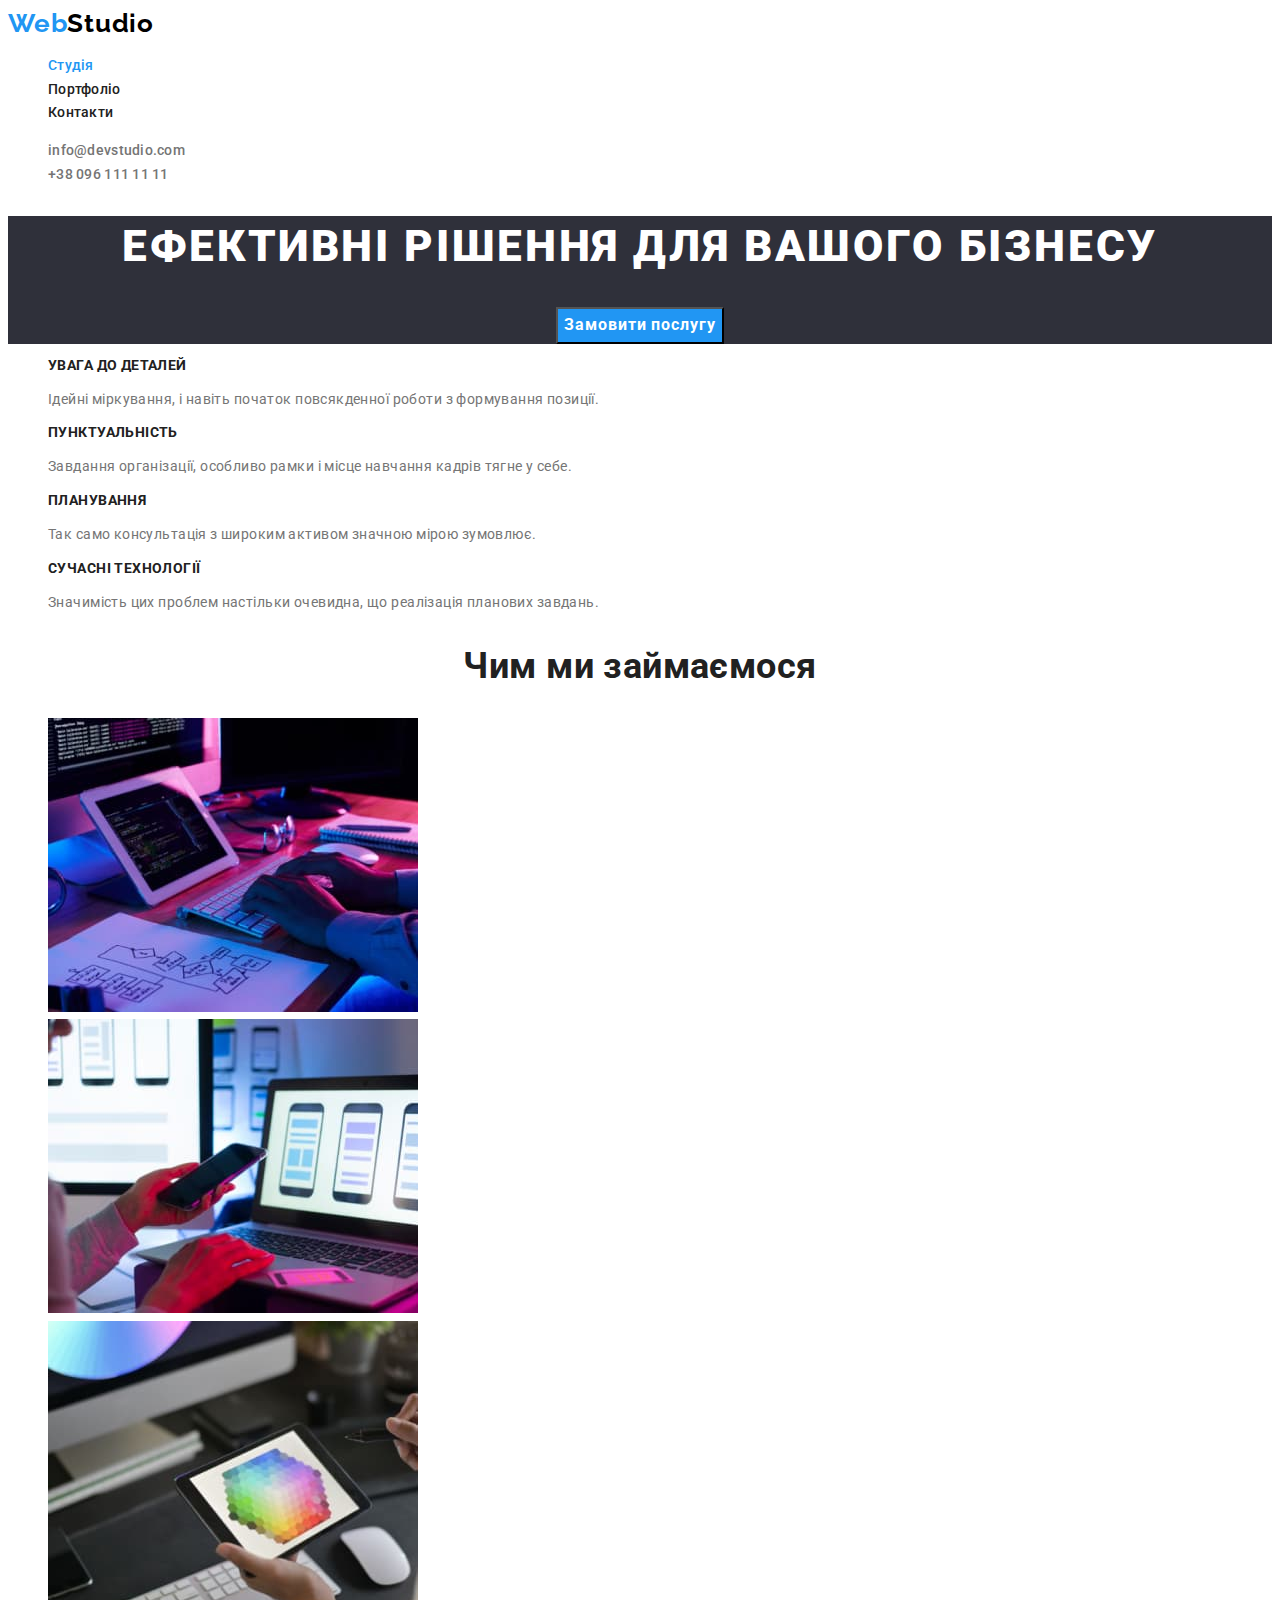
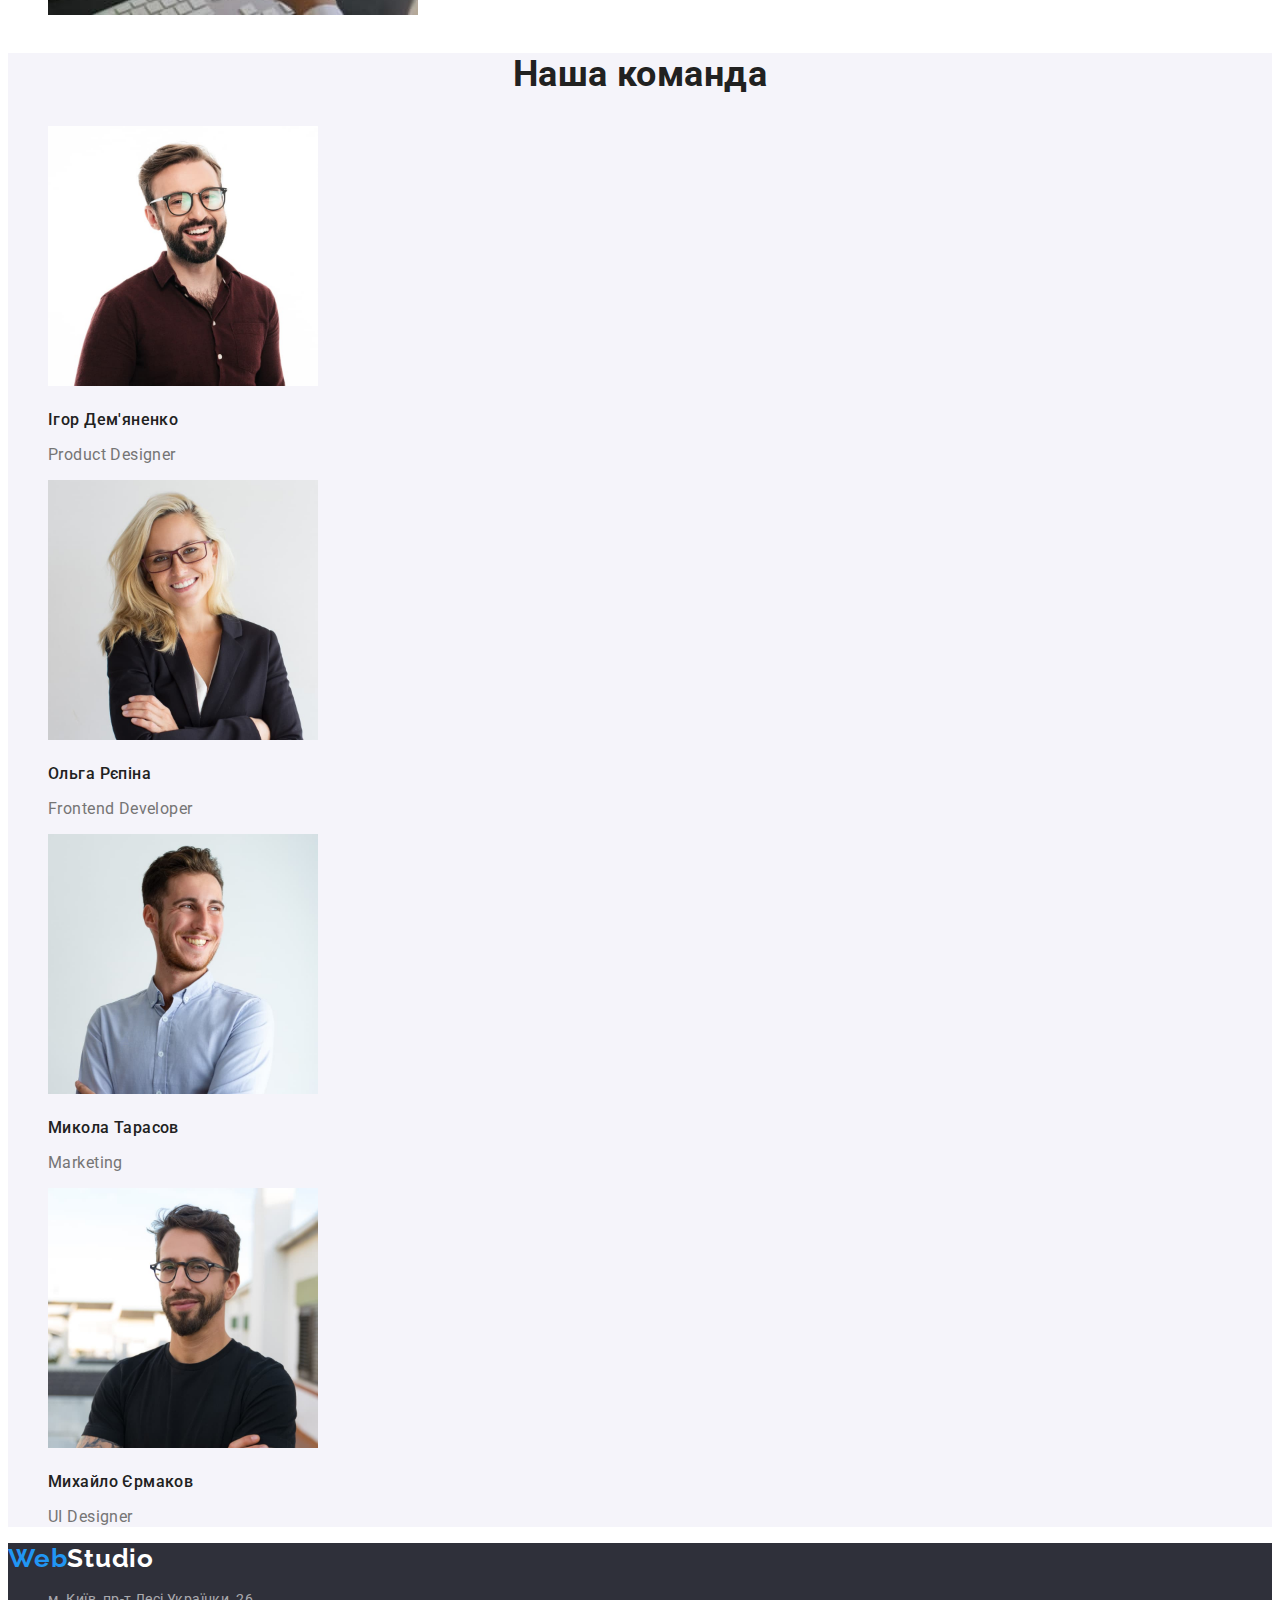
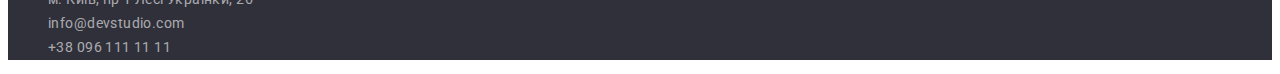
==== commit 33584abf: "After mentor's notes" ====
--- a/index.html
+++ b/index.html
@@ -76,7 +76,7 @@
       </section>
       <!-- Section - What we are doing -->
       <section class="work">
-        <h2 class="work-title">Чим ми займаємося</h2>
+        <h2 class="main-title">Чим ми займаємося</h2>
         <ul class="list">
           <li>
             <img
@@ -106,7 +106,7 @@
       </section>
       <!-- Section - Our team -->
       <section class="team">
-        <h2 class="team-title">Наша команда</h2>
+        <h2 class="main-title">Наша команда</h2>
         <ul class="list">
           <li>
             <img
@@ -151,7 +151,7 @@
         </ul>
       </section>
     </main>
-    <footer>
+    <footer class="footer">
       <!-- Logo and contacts-->
       <a href="./index.html" class="logo">Web<span class="studio-footer">Studio</span></a>
       <address>
@@ -161,15 +161,17 @@
               href="https://goo.gl/maps/AmhNYhJj7zLtnfJ69"
               target="_blank"
               rel="noreferrer noopener nofollow"
-              class="address"
+              class="contact-footer footer-link"
               >м. Київ, пр-т Лесі Українки, 26</a
             >
           </li>
           <li>
-            <a href="mailto:info@devstudio.com" class="contact-footer">info@devstudio.com</a>
+            <a href="mailto:info@devstudio.com" class="contact-footer footer-link"
+              >info@devstudio.com</a
+            >
           </li>
           <li>
-            <a href="tel:+380961111111" class="contact-footer">+38 096 111 11 11</a>
+            <a href="tel:+380961111111" class="contact-footer footer-link">+38 096 111 11 11</a>
           </li>
         </ul>
       </address>
--- a/css/styles.css
+++ b/css/styles.css
@@ -2,10 +2,12 @@
     --primary-bkgd-color:#FFFFFF;
     --secondary-bkgd-color:#2F303A;
     --team-bkgd-color:#F5F4FA;
-    --primary-text-color: #212121;
-    --secondary-text-color: #757575;
+
+    --primary-text-color: #757575;
+    --secondary-text-color: #212121;
     --accent-text-color: #2196F3;
     --logo-text-color: #000000;
+
     --contacts-footer-color: rgba(255, 255, 255, 0.6);
     --portfolio-bkgd-color: #EEEEEE;
 }
@@ -15,7 +17,8 @@
     color: var(--primary-text-color);
 
     font-family: 'Roboto', sans-serif;
-    font-weight: 400;
+    font-size: 14px;
+    line-height: 1.7;
     letter-spacing: 0.03em;
 }
 .list {
@@ -25,11 +28,18 @@
 .link:focus {
     color: var(--accent-text-color);
 }
+.link {
+    text-decoration: none;
+}
 .header-link.current {
     color: var(--accent-text-color);
 }
-.link {
+.card {
     text-decoration: none;
+}
+.footer-link:hover,
+.footer-link:focus {
+    color: var(--primary-bkgd-color);
 }
 /* HEADER */
 .logo {
@@ -46,14 +56,14 @@
 }
 .header-link,
 .header-contacts {
-    color: var(--primary-text-color);
+    color: var(--secondary-text-color);
     font-weight: 500;
     font-size: 14px;
     line-height: 1.14;
     letter-spacing: 0.02em;
 }
 .header-contacts {
-    color: var(--secondary-text-color);
+    color: var(--primary-text-color);
 }
 /* HERO */
 .hero {
@@ -69,14 +79,13 @@
     text-transform: uppercase;
 }
 .button {
+    font-family: inherit;
     background-color: var(--accent-text-color);
     color: var(--primary-bkgd-color);
     font-weight: 700;
     font-size: 16px;
     line-height: 1.9;
-    /* display: flex; */
     align-items: center;
-    text-align: center;
     letter-spacing: 0.06em;
     cursor: pointer;
 }
@@ -94,19 +103,15 @@
     overflow: hidden;
 }
 .features .title {
+    color: var(--secondary-text-color);
+    font-size: 14px;
     font-weight: 700;
-    font-size: 14px;
     line-height: 1.14;
     text-transform: uppercase;
 }
-.features .text {
+/* WHAT WE ARE DOING (work)*/
+.main-title {
     color: var(--secondary-text-color);
-    font-size: 14px;
-    line-height: 1.7;
-}
-/* WHAT WE ARE DOING (work)*/
-.work-title,
-.team-title {
     font-weight: 700;
     font-size: 36px;
     line-height: 1.2;
@@ -117,19 +122,19 @@
     background-color: var(--team-bkgd-color);
 }
 .team .title {
+    color: var(--secondary-text-color);
     font-weight: 500;
     font-size: 16px;
     line-height: 1.2;
-    text-align: center;
 }
 .team .text {
-    color: var(--secondary-text-color);
+    color: var(--primary-text-color);
+    font-weight: 400;
     font-size: 16px;
     line-height: 1.2;
-    text-align: center;
 }
 /* FOOTER */
-footer {
+.footer {
     background-color: var(--secondary-bkgd-color);
 }
 .studio-footer {
@@ -138,20 +143,9 @@
 address {
 font-style: normal;
 }
-.address {
-    color: var(--primary-bkgd-color);
-    font-weight: 400;
-    font-size: 14px;
-    line-height: 1.7;
-    letter-spacing: 0.03em;
-    text-decoration: none;
-}
 .contact-footer {
     color: var(--contacts-footer-color);
-    font-weight: 400;
     font-size: 14px;
-    line-height: 1.7;
-    letter-spacing: 0.03em;
     text-decoration: none;   
 }
 /* PORTFOLIO PAGE */
@@ -160,7 +154,7 @@
 .portfolio .button {
     font-family: inherit;
     background-color: var(--team-bkgd-color);
-    color: var(--primary-text-color);
+    color: var(--secondary-text-color);
     font-weight: 500;
     font-size: 16px;
     line-height: 1.6;
@@ -174,16 +168,16 @@
     color: var(--primary-bkgd-color);
 }
 /* pictures section */
-.portfolio .title {
+.card .title {
+    color: var(--secondary-text-color);
     font-weight: 700;
     font-size: 18px;
     line-height: 2;
     letter-spacing: 0.06em;
-    /* text-align: left; */
 }
-.portfolio .text {
-    color: var(--secondary-text-color);
+.card .text {
+    color: var(--primary-text-color);
+    font-weight: 400;
     font-size: 16px;
     line-height: 1.2;
-    /* text-align: left; */
 }